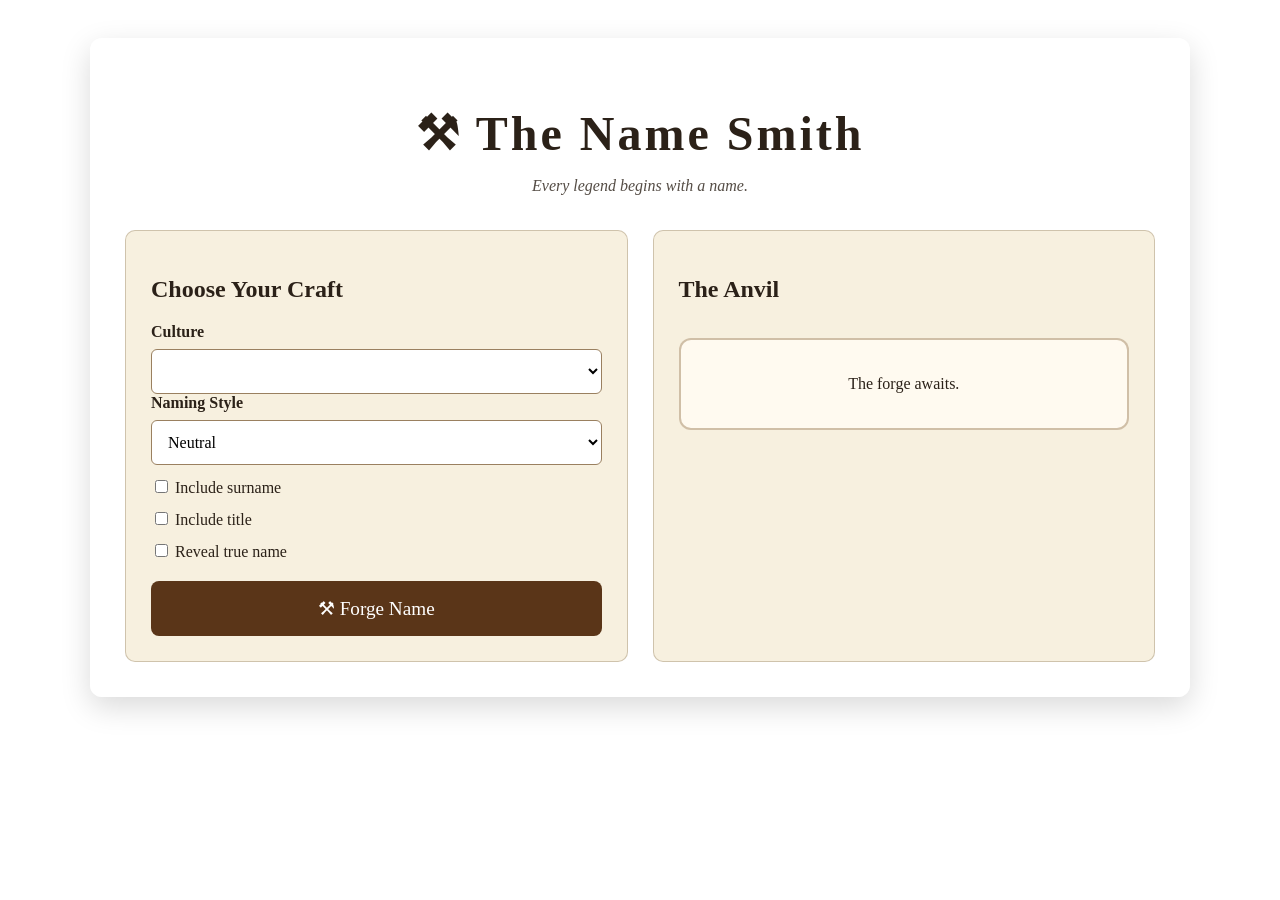
==== index.html @ f8a1cb84 "update to the index file error corrections phase 1" ====
<!DOCTYPE html>
<html lang="en">

<head>

<meta charset="UTF-8">

<meta name="viewport" content="width=device-width, initial-scale=1.0">

<title>
RPG Cornucopia - The Name Smith
</title>


<link rel="stylesheet" href="css/forge.css">


</head>


<body>


<div id="rpg-forge">


<div class="forge-container">


<div class="forge-workshop">


<!-- HEADER -->

<div class="forge-header">

<h1 class="forge-title">
⚒ The Name Smith
</h1>


<p class="forge-subtitle">
Every legend begins with a name.
</p>

</div>





<!-- CONTROLS -->

<div class="forge-grid">



<div class="forge-panel">


<h2>
Choose Your Craft
</h2>



<label class="forge-label">
Culture
</label>


<select
id="forge-culture"
class="forge-select"
>
</select>




<label class="forge-label">
Naming Style
</label>


<select
id="forge-gender"
class="forge-select"
>

<option value="neutral">
Neutral
</option>

<option value="male">
Male
</option>

<option value="female">
Female
</option>

</select>




<div class="forge-option">

<label>

<input
type="checkbox"
id="forge-surname"
>

Include surname

</label>

</div>




<div class="forge-option">

<label>

<input
type="checkbox"
id="forge-title"
>

Include title

</label>

</div>




<div class="forge-option">

<label>

<input
type="checkbox"
id="forge-true-name"
>

Reveal true name

</label>

</div>




<button
id="forge-name-button"
class="forge-button"
>

⚒ Forge Name

</button>



</div>





<!-- RESULT -->

<div class="forge-panel">


<h2>
The Anvil
</h2>


<div
id="forge-result"
class="forge-result"
>

The forge awaits.

</div>



</div>



</div>





</div>

</div>

</div>







<!-- ======================================
     THE FORGE MACHINERY
====================================== -->


<script src="js/forge-core.js"></script>

<script src="js/forge-random.js"></script>

<script src="js/forge-language.js"></script>


<script src="languages/fantasy-core.js"></script>


<script src="js/forge-signatures.js"></script>

<script src="js/forge-name.js"></script>

<script src="js/name-smith.js"></script>



</body>

</html>
---- css/forge.css ----
/* =========================================
   RPG CORNUCOPIA
   THE FORGE - Core Styles

   Shared styling for all artisans
========================================= */


/* ---------- Forge Foundation ---------- */

.forge-container {

    max-width: 1100px;
    margin: 0 auto;
    padding: 30px;

    font-family:
        "Palatino Linotype",
        "Book Antiqua",
        Georgia,
        serif;

    color: #2b2118;

}


/* ---------- Workshop Frame ---------- */

.forge-workshop {

    background:
        linear-gradient(
            rgba(255,255,255,0.7),
            rgba(255,255,255,0.7)
        );

    border-radius: 12px;

    padding: 35px;

    box-shadow:
        0 10px 30px rgba(0,0,0,0.15);

}


/* ---------- Header ---------- */

.forge-header {

    text-align: center;

    margin-bottom: 35px;

}


.forge-title {

    font-size: 3rem;

    letter-spacing: 3px;

    margin-bottom: 10px;

}


.forge-subtitle {

    font-style: italic;

    opacity: 0.8;

}


/* ---------- Artisan Banner ---------- */

.forge-artisan {

    text-align:center;

    padding:25px;

    margin-bottom:30px;

    border-bottom:
        2px solid rgba(80,50,20,0.25);

}


.forge-artisan-name {

    font-size:2rem;

}


/* ---------- Work Areas ---------- */

.forge-grid {

    display:grid;

    grid-template-columns:
        repeat(
            auto-fit,
            minmax(260px,1fr)
        );

    gap:25px;

}



.forge-panel {

    background:#f7f0df;

    border-radius:10px;

    padding:25px;

    border:
        1px solid rgba(90,60,20,0.25);

}


/* ---------- Labels ---------- */

.forge-label {

    display:block;

    font-weight:bold;

    margin-bottom:8px;

}



/* ---------- Inputs ---------- */

.forge-select,
.forge-input {

    width:100%;

    padding:12px;

    border-radius:6px;

    border:
        1px solid #9a8060;

    background:white;

    font-family:inherit;

    font-size:1rem;

}


/* ---------- Checkboxes ---------- */

.forge-option {

    margin:12px 0;

}


/* ---------- Buttons ---------- */

.forge-button {

    display:block;

    width:100%;

    padding:16px;

    margin-top:20px;


    background:#5a3518;

    color:white;

    border:none;

    border-radius:8px;


    font-family:inherit;

    font-size:1.2rem;

    cursor:pointer;


    transition:
        transform .2s ease,
        box-shadow .2s ease;

}



.forge-button:hover {

    transform:translateY(-2px);

    box-shadow:
        0 5px 15px rgba(0,0,0,0.25);

}


/* ---------- Result Chamber ---------- */

.forge-result {

    text-align:center;

    margin-top:35px;

    padding:35px;


    background:#fffaf0;


    border-radius:12px;


    border:
        2px solid rgba(120,80,30,0.35);

}



.forge-result-name {

    font-size:2.5rem;

    margin-bottom:15px;

}


.forge-result-detail {

    margin:10px;

}



/* ---------- Seed Display ---------- */

.forge-seed {

    font-size:.9rem;

    opacity:.7;

}



/* ---------- Signature ---------- */

.forge-signature {

    margin-top:30px;

    padding-top:20px;


    border-top:
        1px dashed #9a8060;


    font-style:italic;

}


/* ---------- Lore Panel ---------- */

.forge-lore {

    margin-top:30px;

    padding:25px;


    background:#efe3c8;

    border-radius:10px;

}


/* ---------- Culture Themes ---------- */


/* Dragonkin */

.forge-dragonkin {

    --forge-accent:#8b4a20;

}



/* Elven */

.forge-elven {

    --forge-accent:#557755;

}



/* Dwarven */

.forge-dwarven {

    --forge-accent:#665544;

}


/* Common */

.forge-common {

    --forge-accent:#9b7445;

}



/* ---------- Mobile ---------- */


@media(max-width:700px){


    .forge-container {

        padding:15px;

    }


    .forge-workshop {

        padding:20px;

    }


    .forge-title {

        font-size:2.2rem;

    }


    .forge-result-name {

        font-size:2rem;

    }


}
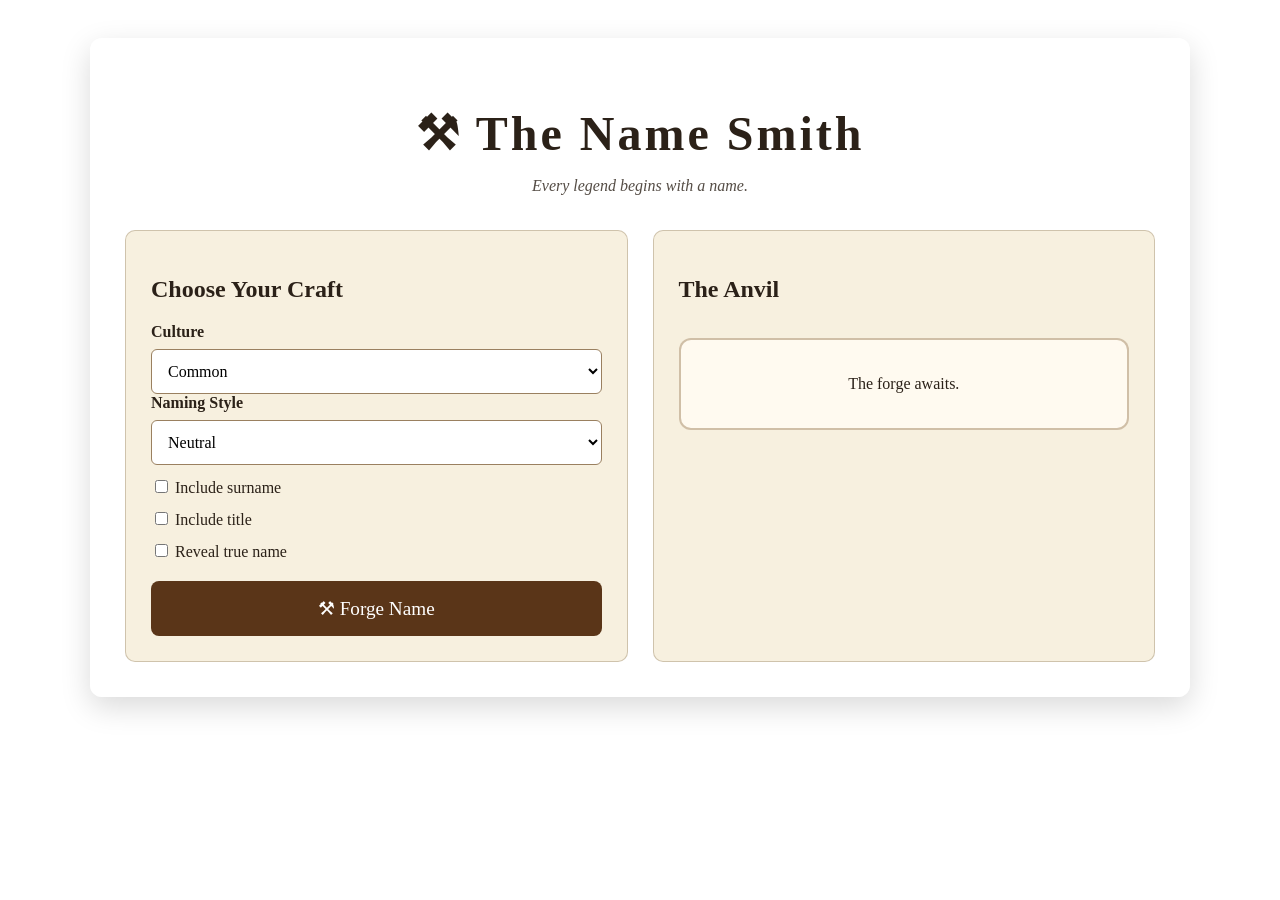
==== commit 382b1fc1: "Update index.html missing seed call out" ====
--- a/index.html
+++ b/index.html
@@ -228,12 +228,12 @@
 
 <script src="js/forge-random.js"></script>
 
+<script src="js/forge-seed.js"></script>
+
 <script src="js/forge-language.js"></script>
 
-
 <script src="languages/fantasy-core.js"></script>
 
-
 <script src="js/forge-signatures.js"></script>
 
 <script src="js/forge-name.js"></script>
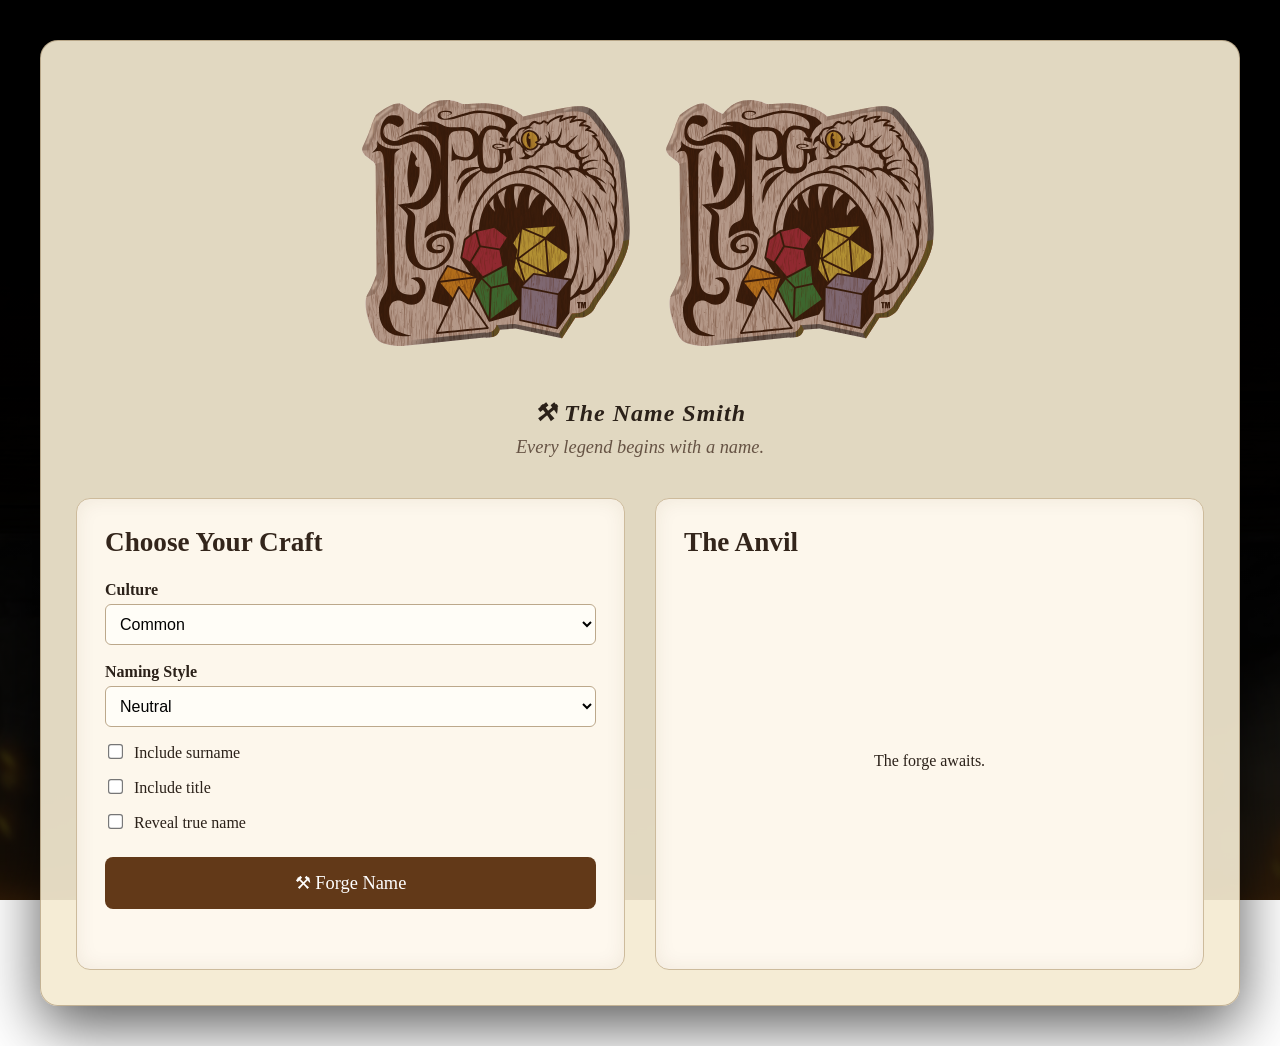
==== commit b3941d5c: "Adding Visuals" ====
--- a/index.html
+++ b/index.html
@@ -6,6 +6,7 @@
 <meta charset="UTF-8">
 
 <meta name="viewport" content="width=device-width, initial-scale=1.0">
+
 
 <title>
 RPG Cornucopia - The Name Smith
@@ -30,9 +31,22 @@
 <div class="forge-workshop">
 
 
+
 <!-- HEADER -->
 
 <div class="forge-header">
+
+
+<img
+src="assets/images/RPGCornLogo2.svg"
+alt="RPG Cornucopia"
+class="forge-logo"
+>
+
+<img 
+src="assets/images/RPGCornLogo2.svg"
+class="forge-logo"
+alt="RPG Cornucopia">
 
 <h1 class="forge-title">
 ⚒ The Name Smith
@@ -43,6 +57,7 @@
 Every legend begins with a name.
 </p>
 
+
 </div>
 
 
@@ -64,6 +79,7 @@
 
 
 
+
 <label class="forge-label">
 Culture
 </label>
@@ -78,6 +94,7 @@
 
 
 
+
 <label class="forge-label">
 Naming Style
 </label>
@@ -105,6 +122,7 @@
 
 
 
+
 <div class="forge-option">
 
 <label>
@@ -123,6 +141,7 @@
 
 
 
+
 <div class="forge-option">
 
 <label>
@@ -141,6 +160,7 @@
 
 
 
+
 <div class="forge-option">
 
 <label>
@@ -159,6 +179,7 @@
 
 
 
+
 <button
 id="forge-name-button"
 class="forge-button"
@@ -176,6 +197,8 @@
 
 
 
+
+
 <!-- RESULT -->
 
 <div class="forge-panel">
@@ -186,6 +209,7 @@
 </h2>
 
 
+
 <div
 id="forge-result"
 class="forge-result"
@@ -209,7 +233,9 @@
 
 </div>
 
-</div>
+
+</div>
+
 
 </div>
 
--- a/css/forge.css
+++ b/css/forge.css
@@ -1,371 +1,532 @@
 /* =========================================
    RPG CORNUCOPIA
-   THE FORGE - Core Styles
-
-   Shared styling for all artisans
-========================================= */
-
-
-/* ---------- Forge Foundation ---------- */
+   THE FORGE
+   Master Workshop Styling
+
+   Version 1.1
+========================================= */
+
+
+/* =========================================
+   GLOBAL
+========================================= */
+
+* {
+    box-sizing: border-box;
+}
+
+
+body {
+
+    margin:0;
+
+    min-height:100vh;
+
+    font-family:
+        Georgia,
+        "Times New Roman",
+        serif;
+
+    background:
+
+        linear-gradient(
+            rgba(0,0,0,.72),
+            rgba(0,0,0,.72)
+        ),
+
+        url("../assets/images/Backdrop.webp");
+
+    background-size:
+        cover;
+
+    background-position:
+        center;
+
+    background-attachment:
+        fixed;
+
+    color:#2b2119;
+
+}
+
+
+
+
+/* =========================================
+   MAIN FORGE FRAME
+========================================= */
+
+
+#rpg-forge {
+
+    min-height:100vh;
+
+    padding:40px 20px;
+
+}
+
+
+
 
 .forge-container {
 
-    max-width: 1100px;
-    margin: 0 auto;
-    padding: 30px;
-
-    font-family:
-        "Palatino Linotype",
-        "Book Antiqua",
-        Georgia,
-        serif;
-
-    color: #2b2118;
-
-}
-
-
-/* ---------- Workshop Frame ---------- */
+    max-width:1200px;
+
+    margin:auto;
+
+}
+
+
+
 
 .forge-workshop {
 
+
     background:
-        linear-gradient(
-            rgba(255,255,255,0.7),
-            rgba(255,255,255,0.7)
-        );
-
-    border-radius: 12px;
-
-    padding: 35px;
+
+        rgba(245,235,210,.92);
+
+
+    border:
+
+        1px solid rgba(120,90,50,.4);
+
+
+    border-radius:18px;
+
+
+    padding:35px;
+
 
     box-shadow:
-        0 10px 30px rgba(0,0,0,0.15);
-
-}
-
-
-/* ---------- Header ---------- */
+
+        0 20px 60px
+        rgba(0,0,0,.65);
+
+
+}
+
+
+
+/* =========================================
+   HEADER
+========================================= */
+
 
 .forge-header {
 
-    text-align: center;
-
-    margin-bottom: 35px;
-
-}
+    text-align:center;
+
+    margin-bottom:40px;
+
+}
+
+
+
+.forge-logo {
+
+    width:
+
+        min(300px,70%);
+
+    height:auto;
+
+    margin-bottom:15px;
+
+}
+
 
 
 .forge-title {
 
-    font-size: 3rem;
-
-    letter-spacing: 3px;
-
-    margin-bottom: 10px;
-
-}
+    font-size:
+
+        clamp(2rem,5vw,3.5rem);
+
+
+    margin:
+
+        0;
+
+
+    color:#2b2119;
+
+
+    letter-spacing:1px;
+
+}
+
 
 
 .forge-subtitle {
 
-    font-style: italic;
-
-    opacity: 0.8;
-
-}
-
-
-/* ---------- Artisan Banner ---------- */
-
-.forge-artisan {
-
-    text-align:center;
-
-    padding:25px;
-
-    margin-bottom:30px;
-
-    border-bottom:
-        2px solid rgba(80,50,20,0.25);
-
-}
-
-
-.forge-artisan-name {
-
-    font-size:2rem;
-
-}
-
-
-/* ---------- Work Areas ---------- */
+    margin-top:10px;
+
+    font-style:italic;
+
+    color:#665344;
+
+    font-size:1.15rem;
+
+}
+
+
+
+
+/* =========================================
+   GRID
+========================================= */
+
 
 .forge-grid {
 
     display:grid;
 
     grid-template-columns:
+
         repeat(
             auto-fit,
-            minmax(260px,1fr)
+            minmax(320px,1fr)
         );
 
-    gap:25px;
-
-}
-
+    gap:30px;
+
+}
+
+
+
+/* =========================================
+   PANELS
+========================================= */
 
 
 .forge-panel {
 
-    background:#f7f0df;
-
-    border-radius:10px;
-
-    padding:25px;
+
+    background:
+
+        rgba(255,250,240,.92);
+
 
     border:
-        1px solid rgba(90,60,20,0.25);
-
-}
-
-
-/* ---------- Labels ---------- */
+
+        1px solid #cdbb9c;
+
+
+    border-radius:14px;
+
+
+    padding:28px;
+
+
+    box-shadow:
+
+        inset 0 0 20px
+        rgba(80,50,20,.08);
+
+}
+
+
+
+.forge-panel h2 {
+
+    margin-top:0;
+
+    font-size:1.7rem;
+
+    color:#33251b;
+
+}
+
+
+
+/* =========================================
+   FORM ELEMENTS
+========================================= */
+
 
 .forge-label {
 
     display:block;
 
+    margin-top:18px;
+
     font-weight:bold;
 
-    margin-bottom:8px;
-
-}
-
-
-
-/* ---------- Inputs ---------- */
-
-.forge-select,
-.forge-input {
+}
+
+
+
+.forge-select {
+
 
     width:100%;
 
-    padding:12px;
+    padding:10px;
+
+    margin-top:5px;
+
+
+    font-size:1rem;
+
+
+    background:#fffdf7;
+
+
+    border:
+
+        1px solid #bca88b;
+
 
     border-radius:6px;
 
-    border:
-        1px solid #9a8060;
-
-    background:white;
+
+}
+
+
+
+.forge-option {
+
+    margin-top:15px;
+
+    font-size:1rem;
+
+}
+
+
+
+.forge-option input {
+
+    transform:scale(1.15);
+
+    margin-right:8px;
+
+}
+
+
+
+
+/* =========================================
+   BUTTON
+========================================= */
+
+
+.forge-button {
+
+
+    width:100%;
+
+
+    margin-top:25px;
+
+
+    padding:15px;
+
+
+    border:none;
+
+
+    border-radius:8px;
+
+
+    background:
+
+        #623918;
+
+
+    color:white;
+
 
     font-family:inherit;
 
-    font-size:1rem;
-
-}
-
-
-/* ---------- Checkboxes ---------- */
-
-.forge-option {
-
-    margin:12px 0;
-
-}
-
-
-/* ---------- Buttons ---------- */
-
-.forge-button {
-
-    display:block;
-
-    width:100%;
-
-    padding:16px;
+
+    font-size:1.15rem;
+
+
+    cursor:pointer;
+
+
+    transition:
+
+        .2s ease;
+
+
+}
+
+
+
+.forge-button:hover {
+
+
+    background:
+
+        #7d4920;
+
+
+    transform:
+
+        translateY(-2px);
+
+
+}
+
+
+
+.forge-button:disabled {
+
+
+    opacity:.65;
+
+    cursor:
+        wait;
+
+}
+
+
+
+
+/* =========================================
+   RESULT DISPLAY
+========================================= */
+
+
+.forge-result {
+
+
+    min-height:360px;
+
+
+    display:flex;
+
+
+    flex-direction:column;
+
+
+    justify-content:center;
+
+
+    align-items:center;
+
+
+    text-align:center;
+
+
+}
+
+
+
+.forge-result-name {
+
+
+    font-size:
+
+        clamp(
+            2rem,
+           5vw,
+           3.2rem
+        );
+
+
+    font-weight:bold;
+
+
+    line-height:1.1;
+
+
+    margin-bottom:20px;
+
+}
+
+
+
+.forge-title {
+
+
+    font-size:
+
+        clamp(
+            1.1rem,
+           3vw,
+           1.5rem
+        );
+
+
+    margin-top:10px;
+
+
+    font-style:italic;
+
+}
+
+
+
+.forge-true-name {
+
+
+    margin-top:25px;
+
+
+    padding-top:20px;
+
+
+    border-top:
+
+        1px dashed #aa9475;
+
+
+}
+
+
+
+.forge-blueprint {
+
 
     margin-top:20px;
 
 
-    background:#5a3518;
-
-    color:white;
-
-    border:none;
-
-    border-radius:8px;
-
-
-    font-family:inherit;
-
-    font-size:1.2rem;
-
-    cursor:pointer;
-
-
-    transition:
-        transform .2s ease,
-        box-shadow .2s ease;
-
-}
-
-
-
-.forge-button:hover {
-
-    transform:translateY(-2px);
-
-    box-shadow:
-        0 5px 15px rgba(0,0,0,0.25);
-
-}
-
-
-/* ---------- Result Chamber ---------- */
-
-.forge-result {
-
-    text-align:center;
-
-    margin-top:35px;
-
-    padding:35px;
-
-
-    background:#fffaf0;
-
-
-    border-radius:12px;
-
-
-    border:
-        2px solid rgba(120,80,30,0.35);
-
-}
-
-
-
-.forge-result-name {
-
-    font-size:2.5rem;
-
-    margin-bottom:15px;
-
-}
-
-
-.forge-result-detail {
-
-    margin:10px;
-
-}
-
-
-
-/* ---------- Seed Display ---------- */
-
-.forge-seed {
-
-    font-size:.9rem;
-
-    opacity:.7;
-
-}
-
-
-
-/* ---------- Signature ---------- */
+    font-size:.95rem;
+
+
+    color:#5c4734;
+
+
+}
+
+
 
 .forge-signature {
 
+
     margin-top:30px;
 
-    padding-top:20px;
-
-
-    border-top:
-        1px dashed #9a8060;
-
 
     font-style:italic;
 
-}
-
-
-/* ---------- Lore Panel ---------- */
-
-.forge-lore {
-
-    margin-top:30px;
-
-    padding:25px;
-
-
-    background:#efe3c8;
-
-    border-radius:10px;
-
-}
-
-
-/* ---------- Culture Themes ---------- */
-
-
-/* Dragonkin */
-
-.forge-dragonkin {
-
-    --forge-accent:#8b4a20;
-
-}
-
-
-
-/* Elven */
-
-.forge-elven {
-
-    --forge-accent:#557755;
-
-}
-
-
-
-/* Dwarven */
-
-.forge-dwarven {
-
-    --forge-accent:#665544;
-
-}
-
-
-/* Common */
-
-.forge-common {
-
-    --forge-accent:#9b7445;
-
-}
-
-
-
-/* ---------- Mobile ---------- */
+
+    color:#5b4938;
+
+
+}
+
+
+
+
+/* =========================================
+   MOBILE
+========================================= */
 
 
 @media(max-width:700px){
 
 
-    .forge-container {
+    #rpg-forge {
 
         padding:15px;
 
     }
 
 
+
     .forge-workshop {
 
         padding:20px;
@@ -373,18 +534,13 @@
     }
 
 
-    .forge-title {
-
-        font-size:2.2rem;
+
+    .forge-panel {
+
+        padding:20px;
 
     }
 
 
-    .forge-result-name {
-
-        font-size:2rem;
-
-    }
-
 
 }
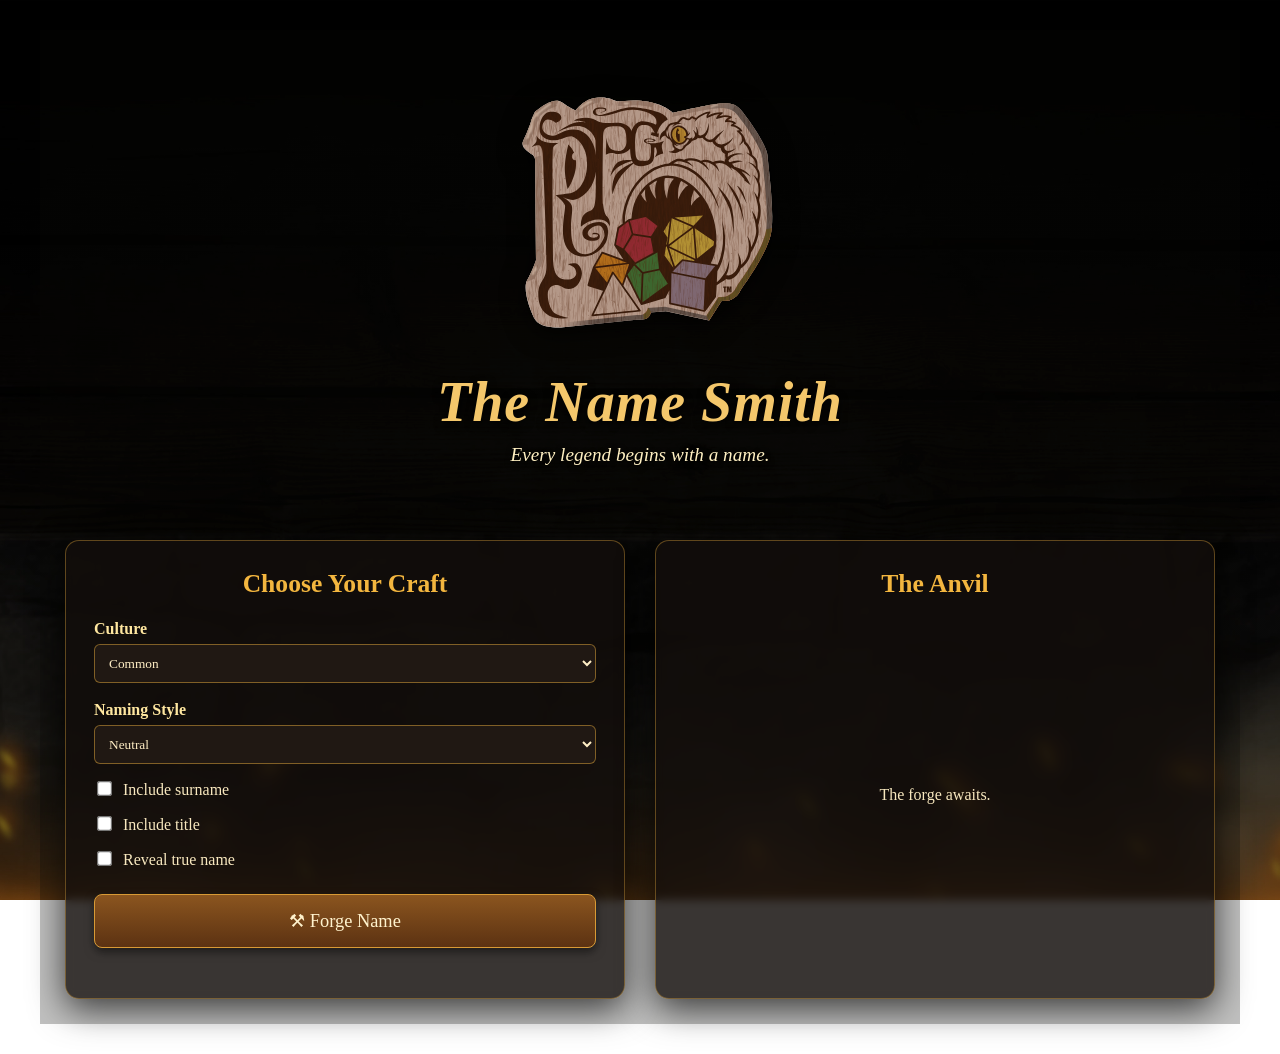
==== commit 5665bf71: "Fixing the look and feel" ====
--- a/index.html
+++ b/index.html
@@ -37,19 +37,14 @@
 <div class="forge-header">
 
 
-<img
-src="assets/images/RPGCornLogo2.svg"
-alt="RPG Cornucopia"
-class="forge-logo"
->
-
 <img 
 src="assets/images/RPGCornLogo2.svg"
 class="forge-logo"
-alt="RPG Cornucopia">
+alt="RPG Cornucopia"
+/>
 
 <h1 class="forge-title">
-⚒ The Name Smith
+The Name Smith
 </h1>
 
 
--- a/css/forge.css
+++ b/css/forge.css
@@ -1,19 +1,30 @@
 /* =========================================
    RPG CORNUCOPIA
    THE FORGE
-   Master Workshop Styling
-
-   Version 1.1
-========================================= */
-
-
-/* =========================================
-   GLOBAL
+
+   Workshop Atmosphere Styling
+   Version 1.2
+========================================= */
+
+
+/* =========================================
+   RESET
 ========================================= */
 
 * {
-    box-sizing: border-box;
-}
+
+    box-sizing:border-box;
+
+}
+
+
+
+html {
+
+    min-height:100%;
+
+}
+
 
 
 body {
@@ -22,116 +33,589 @@
 
     min-height:100vh;
 
+
     font-family:
+
         Georgia,
+
         "Times New Roman",
+
         serif;
 
+
     background:
 
         linear-gradient(
-            rgba(0,0,0,.72),
-            rgba(0,0,0,.72)
+
+            rgba(0,0,0,0.35),
+
+            rgba(0,0,0,0.35)
+
         ),
 
         url("../assets/images/Backdrop.webp");
 
+
     background-size:
+
         cover;
 
+
     background-position:
+
+        center center;
+
+
+    background-attachment:
+
+        fixed;
+
+
+    color:#f8e8bf;
+
+}
+
+
+
+/* =========================================
+   MAIN FORGE
+========================================= */
+
+
+#rpg-forge {
+
+    min-height:100vh;
+
+    padding:
+
+        30px 20px;
+
+}
+
+
+
+.forge-container {
+
+    max-width:
+
+        1200px;
+
+    margin:auto;
+
+}
+
+
+
+.forge-workshop {
+
+    background:
+
+        rgba(10,8,6,0.25);
+
+
+    border:
+
+        none;
+
+
+    padding:
+
+        25px;
+
+
+}
+
+
+
+
+
+/* =========================================
+   HEADER
+========================================= */
+
+
+.forge-header {
+
+    text-align:center;
+
+    padding:
+
+        20px;
+
+    margin-bottom:
+
+        35px;
+
+}
+
+
+
+.forge-logo {
+
+    display:block;
+
+    width:
+
+        min(280px,70%);
+
+
+    height:auto;
+
+
+    margin:
+
+        0 auto 20px auto;
+
+
+    filter:
+
+        drop-shadow(
+            0 5px 12px rgba(0,0,0,.8)
+        );
+
+}
+
+
+
+.forge-title {
+
+    margin:0;
+
+
+    color:
+
+        #f3b63f;
+
+
+    font-size:
+
+        clamp(2rem,5vw,3.5rem);
+
+
+    letter-spacing:
+
+        1px;
+
+
+    text-shadow:
+
+        0 3px 8px #000;
+
+}
+
+
+
+.forge-subtitle {
+
+
+    margin-top:
+
+        10px;
+
+
+    color:
+
+        #fff0c2;
+
+
+    font-size:
+
+        1.2rem;
+
+
+    font-style:
+
+        italic;
+
+
+    text-shadow:
+
+        0 2px 6px #000;
+
+}
+
+
+
+/* =========================================
+   GRID
+========================================= */
+
+
+.forge-grid {
+
+    display:grid;
+
+
+    grid-template-columns:
+
+        repeat(
+
+            auto-fit,
+
+            minmax(320px,1fr)
+
+        );
+
+
+    gap:
+
+        30px;
+
+}
+
+
+
+
+
+/* =========================================
+   FORGE PANELS
+========================================= */
+
+
+.forge-panel {
+
+
+    background:
+
+        rgba(20,15,12,.78);
+
+
+    border:
+
+        1px solid rgba(243,182,63,.35);
+
+
+    border-radius:
+
+        14px;
+
+
+    padding:
+
+        28px;
+
+
+    box-shadow:
+
+        0 10px 35px rgba(0,0,0,.7);
+
+
+    backdrop-filter:
+
+        blur(5px);
+
+
+    color:
+
+        #f8e8bf;
+
+}
+
+
+
+.forge-panel h2 {
+
+
+    margin-top:
+
+        0;
+
+
+    color:
+
+        #f3b63f;
+
+
+    text-align:
+
         center;
 
-    background-attachment:
-        fixed;
-
-    color:#2b2119;
-
-}
-
-
-
-
-/* =========================================
-   MAIN FORGE FRAME
-========================================= */
-
-
-#rpg-forge {
-
-    min-height:100vh;
-
-    padding:40px 20px;
-
-}
-
-
-
-
-.forge-container {
-
-    max-width:1200px;
-
-    margin:auto;
-
-}
-
-
-
-
-.forge-workshop {
+
+    font-size:
+
+        1.6rem;
+
+}
+
+
+
+/* =========================================
+   FORM ELEMENTS
+========================================= */
+
+
+.forge-label {
+
+
+    display:block;
+
+
+    margin-top:
+
+        18px;
+
+
+    color:
+
+        #ffe7a0;
+
+
+    font-weight:
+
+        bold;
+
+}
+
+
+
+
+.forge-select {
+
+
+    width:
+
+        100%;
+
+
+    margin-top:
+
+        6px;
+
+
+    padding:
+
+        10px;
 
 
     background:
 
-        rgba(245,235,210,.92);
+        #201813;
+
+
+    color:
+
+        #ffeec5;
 
 
     border:
 
-        1px solid rgba(120,90,50,.4);
-
-
-    border-radius:18px;
-
-
-    padding:35px;
+        1px solid rgba(243,182,63,.45);
+
+
+    border-radius:
+
+        6px;
+
+
+    font-family:
+
+        inherit;
+
+}
+
+
+
+
+.forge-option {
+
+
+    margin-top:
+
+        15px;
+
+
+    color:
+
+        #f8e8bf;
+
+}
+
+
+
+
+
+.forge-option input {
+
+
+    transform:
+
+        scale(1.15);
+
+
+    margin-right:
+
+        8px;
+
+}
+
+
+
+/* =========================================
+   BUTTON
+========================================= */
+
+
+.forge-button {
+
+
+    width:
+
+        100%;
+
+
+    margin-top:
+
+        25px;
+
+
+    padding:
+
+        15px;
+
+
+    background:
+
+        linear-gradient(
+
+            #8b551f,
+
+            #5c3212
+
+        );
+
+
+    border:
+
+        1px solid #d89a35;
+
+
+    border-radius:
+
+        8px;
+
+
+    color:
+
+        #fff3ce;
+
+
+    font-family:
+
+        inherit;
+
+
+    font-size:
+
+        1.15rem;
+
+
+    cursor:
+
+        pointer;
 
 
     box-shadow:
 
-        0 20px 60px
-        rgba(0,0,0,.65);
-
-
-}
-
-
-
-/* =========================================
-   HEADER
-========================================= */
-
-
-.forge-header {
-
-    text-align:center;
-
-    margin-bottom:40px;
-
-}
-
-
-
-.forge-logo {
-
-    width:
-
-        min(300px,70%);
-
-    height:auto;
-
-    margin-bottom:15px;
+        0 4px 10px rgba(0,0,0,.5);
+
+}
+
+
+
+
+.forge-button:hover {
+
+
+    background:
+
+        linear-gradient(
+
+            #a66a27,
+
+            #704017
+
+        );
+
+}
+
+
+
+.forge-button:disabled {
+
+    opacity:.6;
+
+}
+
+
+
+/* =========================================
+   RESULT
+========================================= */
+
+
+.forge-result {
+
+
+    min-height:
+
+        350px;
+
+
+    display:flex;
+
+
+    flex-direction:
+
+        column;
+
+
+    justify-content:
+
+        center;
+
+
+    align-items:
+
+        center;
+
+
+    text-align:
+
+        center;
+
+}
+
+
+
+.forge-result-name {
+
+
+    color:
+
+        #ffd46b;
+
+
+    font-size:
+
+        clamp(
+
+            2rem,
+
+            5vw,
+
+            3.3rem
+
+        );
+
+
+    font-weight:
+
+        bold;
+
+
+    text-shadow:
+
+        0 3px 8px #000;
 
 }
 
@@ -139,322 +623,21 @@
 
 .forge-title {
 
-    font-size:
-
-        clamp(2rem,5vw,3.5rem);
-
-
-    margin:
-
-        0;
-
-
-    color:#2b2119;
-
-
-    letter-spacing:1px;
-
-}
-
-
-
-.forge-subtitle {
-
-    margin-top:10px;
-
-    font-style:italic;
-
-    color:#665344;
-
-    font-size:1.15rem;
-
-}
-
-
-
-
-/* =========================================
-   GRID
-========================================= */
-
-
-.forge-grid {
-
-    display:grid;
-
-    grid-template-columns:
-
-        repeat(
-            auto-fit,
-            minmax(320px,1fr)
-        );
-
-    gap:30px;
-
-}
-
-
-
-/* =========================================
-   PANELS
-========================================= */
-
-
-.forge-panel {
-
-
-    background:
-
-        rgba(255,250,240,.92);
-
-
-    border:
-
-        1px solid #cdbb9c;
-
-
-    border-radius:14px;
-
-
-    padding:28px;
-
-
-    box-shadow:
-
-        inset 0 0 20px
-        rgba(80,50,20,.08);
-
-}
-
-
-
-.forge-panel h2 {
-
-    margin-top:0;
-
-    font-size:1.7rem;
-
-    color:#33251b;
-
-}
-
-
-
-/* =========================================
-   FORM ELEMENTS
-========================================= */
-
-
-.forge-label {
-
-    display:block;
-
-    margin-top:18px;
-
-    font-weight:bold;
-
-}
-
-
-
-.forge-select {
-
-
-    width:100%;
-
-    padding:10px;
-
-    margin-top:5px;
-
-
-    font-size:1rem;
-
-
-    background:#fffdf7;
-
-
-    border:
-
-        1px solid #bca88b;
-
-
-    border-radius:6px;
-
-
-}
-
-
-
-.forge-option {
-
-    margin-top:15px;
-
-    font-size:1rem;
-
-}
-
-
-
-.forge-option input {
-
-    transform:scale(1.15);
-
-    margin-right:8px;
-
-}
-
-
-
-
-/* =========================================
-   BUTTON
-========================================= */
-
-
-.forge-button {
-
-
-    width:100%;
-
-
-    margin-top:25px;
-
-
-    padding:15px;
-
-
-    border:none;
-
-
-    border-radius:8px;
-
-
-    background:
-
-        #623918;
-
-
-    color:white;
-
-
-    font-family:inherit;
-
-
-    font-size:1.15rem;
-
-
-    cursor:pointer;
-
-
-    transition:
-
-        .2s ease;
-
-
-}
-
-
-
-.forge-button:hover {
-
-
-    background:
-
-        #7d4920;
-
-
-    transform:
-
-        translateY(-2px);
-
-
-}
-
-
-
-.forge-button:disabled {
-
-
-    opacity:.65;
-
-    cursor:
-        wait;
-
-}
-
-
-
-
-/* =========================================
-   RESULT DISPLAY
-========================================= */
-
-
-.forge-result {
-
-
-    min-height:360px;
-
-
-    display:flex;
-
-
-    flex-direction:column;
-
-
-    justify-content:center;
-
-
-    align-items:center;
-
-
-    text-align:center;
-
-
-}
-
-
-
-.forge-result-name {
-
-
-    font-size:
-
-        clamp(
-            2rem,
-           5vw,
-           3.2rem
-        );
-
-
-    font-weight:bold;
-
-
-    line-height:1.1;
-
-
-    margin-bottom:20px;
-
-}
-
-
-
-.forge-title {
-
-
-    font-size:
-
-        clamp(
-            1.1rem,
-           3vw,
-           1.5rem
-        );
-
-
-    margin-top:10px;
-
-
-    font-style:italic;
+
+    margin-top:
+
+        12px;
+
+
+    color:
+
+        #f4c76b;
+
+
+    font-style:
+
+        italic;
+
 
 }
 
@@ -463,15 +646,19 @@
 .forge-true-name {
 
 
-    margin-top:25px;
-
-
-    padding-top:20px;
+    margin-top:
+
+        25px;
+
+
+    padding-top:
+
+        20px;
 
 
     border-top:
 
-        1px dashed #aa9475;
+        1px dashed rgba(255,220,140,.5);
 
 
 }
@@ -481,14 +668,14 @@
 .forge-blueprint {
 
 
-    margin-top:20px;
-
-
-    font-size:.95rem;
-
-
-    color:#5c4734;
-
+    margin-top:
+
+        20px;
+
+
+    color:
+
+        #e7c98a;
 
 }
 
@@ -497,14 +684,19 @@
 .forge-signature {
 
 
-    margin-top:30px;
-
-
-    font-style:italic;
-
-
-    color:#5b4938;
-
+    margin-top:
+
+        30px;
+
+
+    color:
+
+        #f0d9a0;
+
+
+    font-style:
+
+        italic;
 
 }
 
@@ -521,26 +713,21 @@
 
     #rpg-forge {
 
-        padding:15px;
+        padding:
+
+            15px;
 
     }
 
 
 
-    .forge-workshop {
-
-        padding:20px;
+    .forge-panel {
+
+        padding:
+
+            20px;
 
     }
 
 
-
-    .forge-panel {
-
-        padding:20px;
-
-    }
-
-
-
 }
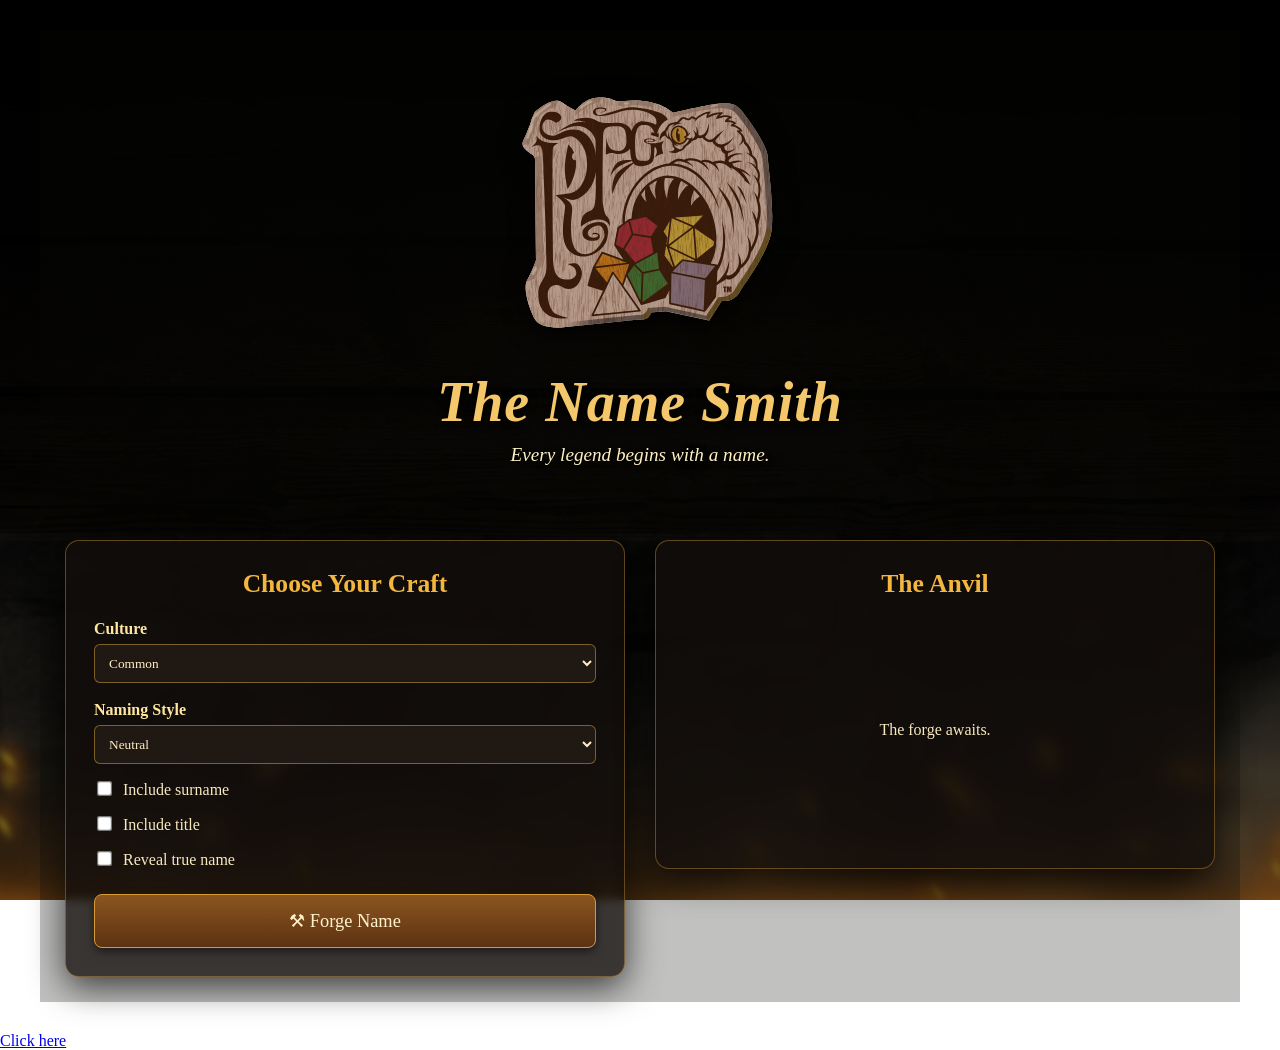
==== commit 242983d3: "page link added" ====
--- a/index.html
+++ b/index.html
@@ -206,35 +206,39 @@
 
 
 <div
+id="forge-progress"
+class="forge-progress"
+></div>
+
+
+<div
 id="forge-result"
 class="forge-result"
 >
-
 The forge awaits.
-
-</div>
-
-
-
-</div>
-
-
-
-</div>
-
-
-
-
-
-</div>
-
-
-</div>
-
-
-</div>
-
-
+</div>
+
+
+
+</div>
+
+
+
+</div>
+
+
+
+
+
+</div>
+
+
+</div>
+
+
+</div>
+
+<a href="keeper-of-fate.html">Click here</a>
 
 
 
@@ -257,11 +261,13 @@
 
 <script src="js/forge-signatures.js"></script>
 
+<script src="js/forge-progress.js"></script>
+
 <script src="js/forge-name.js"></script>
 
 <script src="js/name-smith.js"></script>
 
-
+<script src="js/keeper-of-fate.js"></script>
 
 </body>
 
--- a/css/forge.css
+++ b/css/forge.css
@@ -245,489 +245,603 @@
 
     display:grid;
 
+    grid-template-columns: 1fr 1fr;
+
+    gap:30px;
+
+    align-items:start;
+
+}
+
+
+.keeper-output-panel,
+.expression-panel {
+
+    min-width:0;
+
+}
+
+
+
+/* =========================================
+   FORGE PANELS
+========================================= */
+
+
+.forge-panel {
+
+
+    background:
+
+        rgba(20,15,12,.78);
+
+
+    border:
+
+        1px solid rgba(243,182,63,.35);
+
+
+    border-radius:
+
+        14px;
+
+
+    padding:
+
+        28px;
+
+
+    box-shadow:
+
+        0 10px 35px rgba(0,0,0,.7);
+
+
+    backdrop-filter:
+
+        blur(5px);
+
+
+    color:
+
+        #f8e8bf;
+
+}
+
+
+
+.forge-panel h2 {
+
+
+    margin-top:
+
+        0;
+
+
+    color:
+
+        #f3b63f;
+
+
+    text-align:
+
+        center;
+
+
+    font-size:
+
+        1.6rem;
+
+}
+
+
+
+/* =========================================
+   FORM ELEMENTS
+========================================= */
+
+
+.forge-label {
+
+
+    display:block;
+
+
+    margin-top:
+
+        18px;
+
+
+    color:
+
+        #ffe7a0;
+
+
+    font-weight:
+
+        bold;
+
+}
+
+
+
+
+.forge-select {
+
+
+    width:
+
+        100%;
+
+
+    margin-top:
+
+        6px;
+
+
+    padding:
+
+        10px;
+
+
+    background:
+
+        #201813;
+
+
+    color:
+
+        #ffeec5;
+
+
+    border:
+
+        1px solid rgba(243,182,63,.45);
+
+
+    border-radius:
+
+        6px;
+
+
+    font-family:
+
+        inherit;
+
+}
+
+
+
+
+.forge-option {
+
+
+    margin-top:
+
+        15px;
+
+
+    color:
+
+        #f8e8bf;
+
+}
+
+
+
+
+
+.forge-option input {
+
+
+    transform:
+
+        scale(1.15);
+
+
+    margin-right:
+
+        8px;
+
+}
+
+
+
+/* =========================================
+   BUTTON
+========================================= */
+
+
+.forge-button {
+
+
+    width:
+
+        100%;
+
+
+    margin-top:
+
+        25px;
+
+
+    padding:
+
+        15px;
+
+
+    background:
+
+        linear-gradient(
+
+            #8b551f,
+
+            #5c3212
+
+        );
+
+
+    border:
+
+        1px solid #d89a35;
+
+
+    border-radius:
+
+        8px;
+
+
+    color:
+
+        #fff3ce;
+
+
+    font-family:
+
+        inherit;
+
+
+    font-size:
+
+        1.15rem;
+
+
+    cursor:
+
+        pointer;
+
+
+    box-shadow:
+
+        0 4px 10px rgba(0,0,0,.5);
+
+}
+
+
+
+
+.forge-button:hover {
+
+
+    background:
+
+        linear-gradient(
+
+            #a66a27,
+
+            #704017
+
+        );
+
+}
+
+
+
+.forge-button:disabled {
+
+    opacity:.6;
+
+}
+
+
+
+/* =========================================
+   RESULT
+========================================= */
+
+
+.forge-result {
+
+
+    min-height:
+
+        220px;
+
+
+    display:flex;
+
+
+    flex-direction:
+
+        column;
+
+
+    justify-content:
+
+        center;
+
+
+    align-items:
+
+        center;
+
+
+    text-align:
+
+        center;
+
+}
+
+
+
+.forge-result-name {
+
+
+    color:
+
+        #ffd46b;
+
+
+    font-size:
+
+        clamp(
+
+            2rem,
+
+            5vw,
+
+            3.3rem
+
+        );
+
+
+    font-weight:
+
+        bold;
+
+
+    text-shadow:
+
+        0 3px 8px #000;
+
+}
+
+
+
+.forge-title {
+
+
+    margin-top:
+
+        12px;
+
+
+    color:
+
+        #f4c76b;
+
+
+    font-style:
+
+        italic;
+
+
+}
+
+
+
+.forge-true-name {
+
+
+    margin-top:
+
+        25px;
+
+
+    padding-top:
+
+        20px;
+
+
+    border-top:
+
+        1px dashed rgba(255,220,140,.5);
+
+
+}
+
+
+
+.forge-blueprint {
+
+
+    margin-top:
+
+        20px;
+
+
+    color:
+
+        #e7c98a;
+
+}
+
+
+
+.forge-signature {
+
+
+    margin-top:
+
+        30px;
+
+
+    color:
+
+        #f0d9a0;
+
+
+    font-style:
+
+        italic;
+
+}
+
+
+
+
+/* =========================================
+   MOBILE
+========================================= */
+
+@media(max-width:700px){
+
+    .forge-grid {
+
+        grid-template-columns:1fr;
+
+    }
+
+
+    .forge-panel {
+
+        padding:20px;
+
+    }
+
+}
+
+/* =========================================
+   FORGE PROGRESS MESSAGES
+========================================= */
+
+.forge-progress-message {
+
+    font-style:italic;
+
+    opacity:0.85;
+
+    margin:8px 0;
+
+    animation: forgeFade 0.4s ease-in;
+
+}
+
+
+
+@keyframes forgeFade {
+
+    from {
+
+        opacity:0;
+
+        transform:translateY(5px);
+
+    }
+
+
+    to {
+
+        opacity:0.85;
+
+        transform:translateY(0);
+
+    }
+
+}
+
+/* ==========================================
+   Keeper of Fate
+   Rune Shelf
+========================================== */
+
+
+.rune-shelf{
+
+    margin-top:25px;
+
+    padding-top:15px;
+
+    border-top:
+    1px solid #8b5a16;
+
+}
+
+
+
+.rune-shelf h3{
+
+    margin-bottom:12px;
+
+}
+
+
+
+.rune-grid{
+
+    display:grid;
 
     grid-template-columns:
-
-        repeat(
-
-            auto-fit,
-
-            minmax(320px,1fr)
-
-        );
-
-
-    gap:
-
-        30px;
-
-}
-
-
-
-
-
-/* =========================================
-   FORGE PANELS
-========================================= */
-
-
-.forge-panel {
-
+    repeat(2,1fr);
+
+    gap:10px;
+
+}
+
+
+
+.rune-button{
 
     background:
-
-        rgba(20,15,12,.78);
-
+    rgba(90,50,10,.6);
+
+    color:
+    #f4d27a;
 
     border:
-
-        1px solid rgba(243,182,63,.35);
-
-
-    border-radius:
-
-        14px;
-
-
-    padding:
-
-        28px;
-
-
-    box-shadow:
-
-        0 10px 35px rgba(0,0,0,.7);
-
-
-    backdrop-filter:
-
-        blur(5px);
-
-
-    color:
-
-        #f8e8bf;
-
-}
-
-
-
-.forge-panel h2 {
-
-
-    margin-top:
-
-        0;
-
-
-    color:
-
-        #f3b63f;
-
-
-    text-align:
-
-        center;
-
-
-    font-size:
-
-        1.6rem;
-
-}
-
-
-
-/* =========================================
-   FORM ELEMENTS
-========================================= */
-
-
-.forge-label {
-
-
-    display:block;
-
-
-    margin-top:
-
-        18px;
-
-
-    color:
-
-        #ffe7a0;
-
-
-    font-weight:
-
-        bold;
-
-}
-
-
-
-
-.forge-select {
-
-
-    width:
-
-        100%;
-
-
-    margin-top:
-
-        6px;
-
-
-    padding:
-
-        10px;
-
+    1px solid #b67a20;
+
+    padding:8px;
+
+    border-radius:6px;
+
+    cursor:pointer;
+
+    font-family:inherit;
+
+}
+
+
+
+.rune-button:hover{
 
     background:
-
-        #201813;
-
-
-    color:
-
-        #ffeec5;
-
-
-    border:
-
-        1px solid rgba(243,182,63,.45);
-
-
-    border-radius:
-
-        6px;
-
-
-    font-family:
-
-        inherit;
-
-}
-
-
-
-
-.forge-option {
-
-
-    margin-top:
-
-        15px;
-
-
-    color:
-
-        #f8e8bf;
-
-}
-
-
-
-
-
-.forge-option input {
-
-
-    transform:
-
-        scale(1.15);
-
-
-    margin-right:
-
-        8px;
-
-}
-
-
-
-/* =========================================
-   BUTTON
-========================================= */
-
-
-.forge-button {
-
-
-    width:
-
-        100%;
-
-
-    margin-top:
-
-        25px;
-
-
-    padding:
-
-        15px;
-
-
-    background:
-
-        linear-gradient(
-
-            #8b551f,
-
-            #5c3212
-
-        );
-
-
-    border:
-
-        1px solid #d89a35;
-
-
-    border-radius:
-
-        8px;
-
-
-    color:
-
-        #fff3ce;
-
-
-    font-family:
-
-        inherit;
-
-
-    font-size:
-
-        1.15rem;
-
-
-    cursor:
-
-        pointer;
-
-
-    box-shadow:
-
-        0 4px 10px rgba(0,0,0,.5);
-
-}
-
-
-
-
-.forge-button:hover {
-
-
-    background:
-
-        linear-gradient(
-
-            #a66a27,
-
-            #704017
-
-        );
-
-}
-
-
-
-.forge-button:disabled {
-
-    opacity:.6;
-
-}
-
-
-
-/* =========================================
-   RESULT
-========================================= */
-
-
-.forge-result {
-
-
-    min-height:
-
-        350px;
-
-
-    display:flex;
-
-
-    flex-direction:
-
-        column;
-
-
-    justify-content:
-
-        center;
-
-
-    align-items:
-
-        center;
-
-
-    text-align:
-
-        center;
-
-}
-
-
-
-.forge-result-name {
-
-
-    color:
-
-        #ffd46b;
-
-
-    font-size:
-
-        clamp(
-
-            2rem,
-
-            5vw,
-
-            3.3rem
-
-        );
-
-
-    font-weight:
-
-        bold;
-
-
-    text-shadow:
-
-        0 3px 8px #000;
-
-}
-
-
-
-.forge-title {
-
-
-    margin-top:
-
-        12px;
-
-
-    color:
-
-        #f4c76b;
-
-
-    font-style:
-
-        italic;
-
-
-}
-
-
-
-.forge-true-name {
-
-
-    margin-top:
-
-        25px;
-
-
-    padding-top:
-
-        20px;
-
-
-    border-top:
-
-        1px dashed rgba(255,220,140,.5);
-
-
-}
-
-
-
-.forge-blueprint {
-
-
-    margin-top:
-
-        20px;
-
-
-    color:
-
-        #e7c98a;
-
-}
-
-
-
-.forge-signature {
-
-
-    margin-top:
-
-        30px;
-
-
-    color:
-
-        #f0d9a0;
-
-
-    font-style:
-
-        italic;
-
-}
-
-
-
-
-/* =========================================
-   MOBILE
-========================================= */
-
-
-@media(max-width:700px){
-
-
-    #rpg-forge {
-
-        padding:
-
-            15px;
-
-    }
-
-
-
-    .forge-panel {
-
-        padding:
-
-            20px;
-
-    }
-
+    rgba(160,100,20,.8);
+
+}
+
+/* ==========================================
+   Keeper of Fate Layout
+========================================== */
+
+.keeper-output-panel,
+.expression-panel {
+
+    min-height:600px;
+
+}
+
+#fate-history{
+
+    text-align:center;
 
 }
